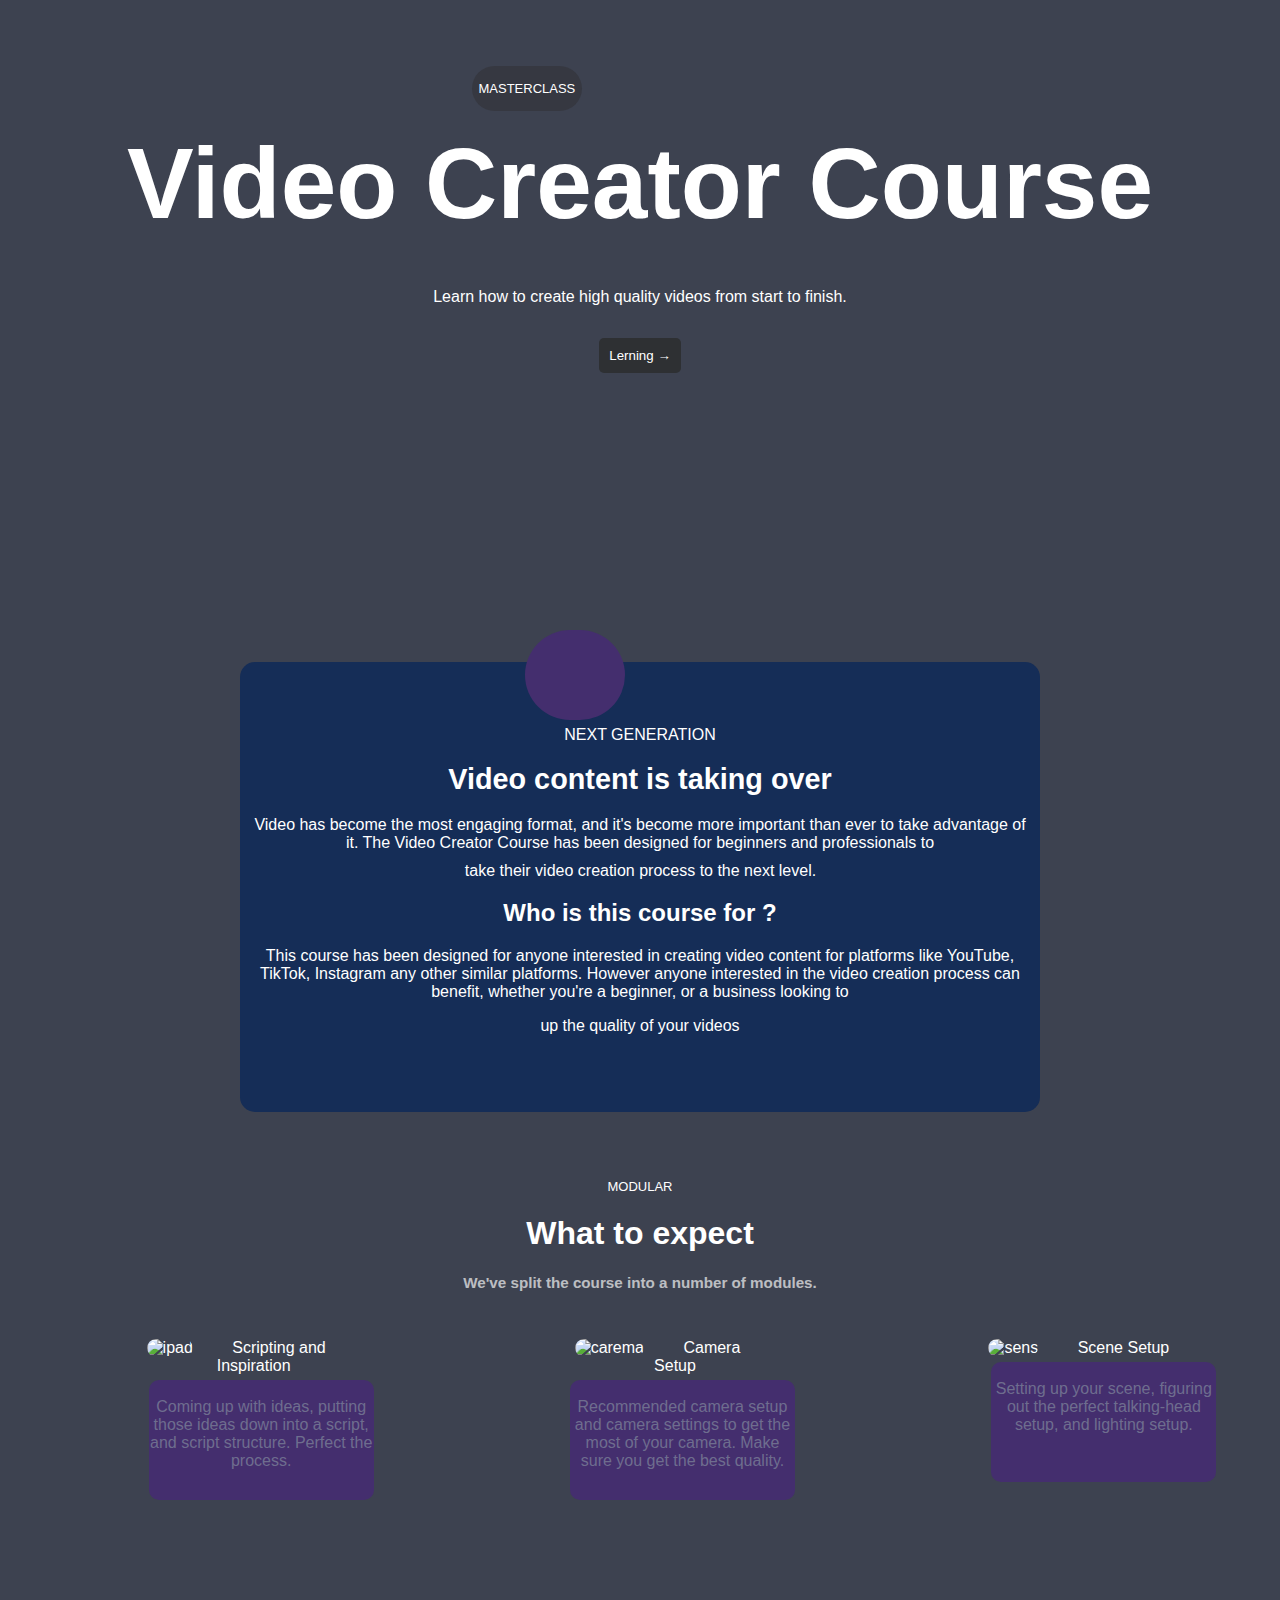
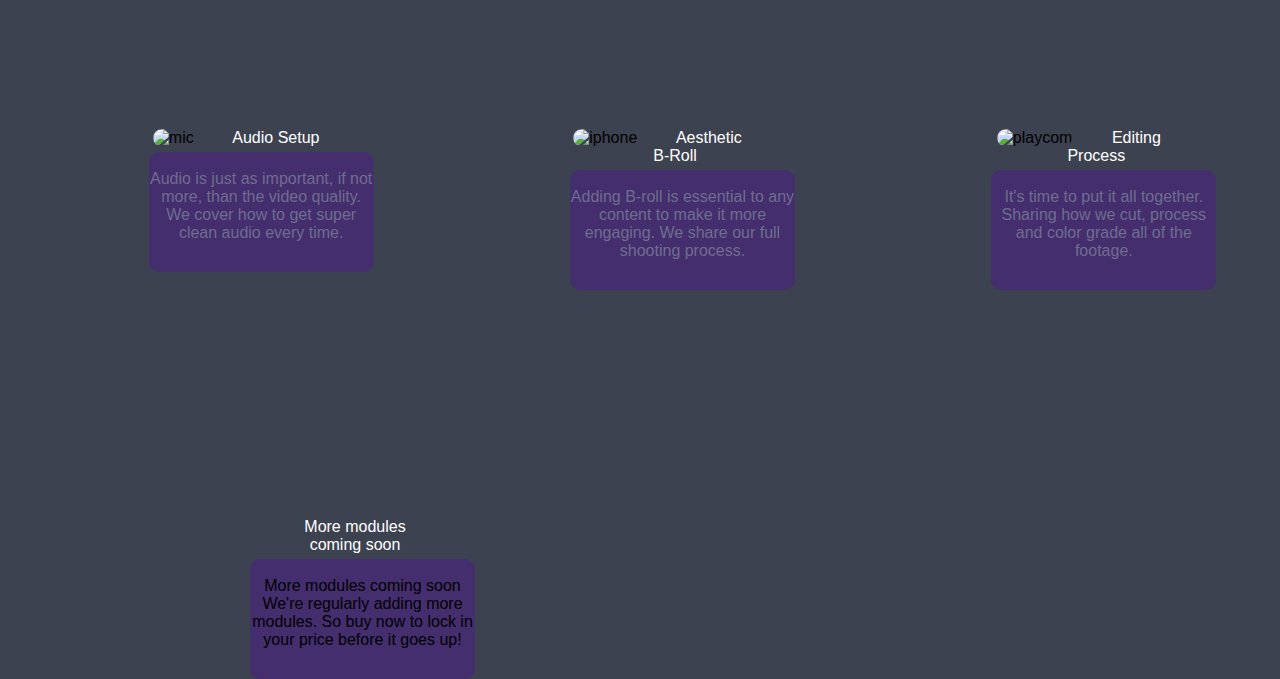
==== project/homework.html @ b9a8cc49 "first commit" ====
<!DOCTYPE html>
<html lang="en">
  <head>
    <meta charset="UTF-8" />
    <meta name="viewport" content="width=device-width, initial-scale=1.0" />
    <link rel="stylesheet" href="style.css" />
    <title>Video Creator Course 63050007</title>
  </head>
  <body>
    <section class="baner">
      <div class="baner-form">
        <br />
        <div class="p"><br />MASTERCLASS</div>
        <h1>Video Creator Course</h1>
        <p2>Learn how to create high quality videos from start to finish. </p2>
        <br />
        <button class="bu">Lerning →</button>
      </div>
    </section>
    <br />
    <br />
    <br />
    <section class="blog">
      <br />
      <br />
      <br />
      <p class="h">NEXT GENERATION</p>
      <h1 >Video content is taking over</h1>
      <p>
        Video has become the most engaging format, and it's become more
        important than ever to take advantage of it. The Video Creator Course
        has been designed for beginners and professionals to 
      </p>
      <p2>take their video
        creation process to the next level.</p>
      <h2>Who is this course for ?</h2>
      <p class="m">
        This course has been designed for anyone interested in creating video
        content for platforms like YouTube, TikTok, Instagram any other similar
        platforms. However anyone interested in the video creation process can
        benefit, whether you're a beginner, or a business looking to 
      </p>
      <p>up the
        quality of your videos</p>
      <ion-icon class="ca" name="videocam-outline"></ion-icon>    
    </section>
    <br /> <br /> <br />
    <section class="blog2">
      <p class="mu">MODULAR</p>
      <h1>What to expect</h1>
      <h2>We've split the course into a number of modules.</h2>
      <br /><br />
      <div class="blockconer">
        <div class="block-gard">
            <img
            src="https://img.rawpixel.com/s3fs-private/rawpixel_images/website_content/k-59-kung-3279-lyj0873-2-advancedtechnology.jpg?w=800&dpr=1&fit=default&crop=default&auto=format&fm=pjpg&q=75&vib=3&con=3&usm=15&bg=F4F4F3&ixlib=js-2.1.2&s=f5a288db44109e0314310173685c83e5"
            alt="ipad"/>
          <p2>Scripting and Inspiration</p2><br>
          <p><br>
            Coming up with ideas, putting those ideas down into a script, and
            script structure. Perfect the process.
          </p>
        </div>
        <div class="block-gard">
          <img
            src="http://www.theblackandblue.com/wp-content/uploads/2013/10/kid_operating_movie_camera.jpg"
            alt="carema"
          />
          <p2>Camera Setup</p2><br>
          <p><br>
            Recommended camera setup and camera settings to get the most of your
            camera. Make sure you get the best quality.
          </p>
        </div>
        <div class="block-gard">
          <img
            src="https://tse1.mm.bing.net/th?id=OIP.Ns9LbgmrVlLv_pUiH7JLTQHaEK&pid=Api&P=0&h=220"
            alt="sens"
          />
          <p2>Scene Setup</p2>
          <p><br>
            Setting up your scene, figuring out the perfect talking-head setup,
            and lighting setup.
          </p>
        </div>
      </div>
    </section>
    <br><br><br><br><br>
    <div class="blockconers">
      <div class="block-gards">
          <img
          src="https://recordingstudio101.com/wp-content/uploads/2021/04/AKG-Pro-Audio-C214-1.jpg"
          alt="mic"
        />
        <p2>Audio Setup</p2><br>
        <p><br>
          Audio is just as important, if not more, than the video quality. We
          cover how to get super clean audio every time.
        </p>
      </div>
      <div class="block-gards">
        <img
        src="https://tse4.mm.bing.net/th?id=OIP.Jkkuqfd3-D4TUouOVemjUQHaEK&pid=Api&P=0&h=220"
        alt="iphone"
        />
        <p2>Aesthetic B-Roll</p2><br>
        <p><br>
          Adding B-roll is essential to any content to make it more engaging. We
          share our full shooting process.
        </p>
      </div>
      <div class="block-gards">
        <img
        src="https://tse3.mm.bing.net/th?id=OIP.P5r7EMA0NoFdcn5bW7UGUQHaE8&pid=Api&P=0&h=220"
        alt="playcom"
        />
        <p2>Editing Process</p2>
        <p><br>
          It's time to put it all together. Sharing how we cut, process and
          color grade all of the footage.
        </p>
      </div>
    </div>
    <div class="blockconerss">
      <div class="block-gardss"><br>
        <p2>More modules coming soon</p2><br>
        <p><br>
          More modules coming soon
          We're regularly adding more modules. So buy now to lock in your price before it goes up!
        </p>
      </div>
    </div>
  </section>
    <script
      type="module"
      src="https://unpkg.com/ionicons@7.1.0/dist/ionicons/ionicons.esm.js"
    ></script>
    <script
      nomodule
      src="https://unpkg.com/ionicons@7.1.0/dist/ionicons/ionicons.js"
    ></script>
  </body>
</html>
---- project/style.css ----
body {
  background-color: rgb(61, 66, 80);
  font-family: Lucida, sans-serif;
}
.baner {
  height: 600px;
  width: 100%;
  background-image: url(https://50wheel.com/wp-content/uploads/2018/04/evaluating-video-content-creation.jpg);
  background-size: cover;
  background-position: top center top;
  display: flex;
  justify-content: center;
}
.baner-form {
  font-size: 50px;
  color: white;
  text-align: center;
}
.baner-form > p2 {
  font-size: medium;
  color: white;
  text-align: right;
}
.baner-form > h1 {
  margin: 15px;
}
.baner-form > button {
  background-color: rgb(46, 48, 51);
  color: white;
  border-radius: 5px;
  border: none;
  padding: 10px;
  text-align: center;
}

.bu:hover {
  background-color: rgb(155, 169, 197);
  cursor: pointer;
  border: none;
}
.p {
  font-size: small;
  background-color: rgba(44, 41, 41, 0.39);
  height: 45px;
  width: 110px;
  border-radius: 25px;
  position: relative;
  left: 360px;
  background-size: cover;
}
.blog {
  height: 450px;
  width: 800px;
  color: white;
  background-color: rgb(21, 45, 87);
  text-align: center;
  margin: auto;
  border-radius: 15px;
}
.h {
  color: rgba(132, 143, 160, 0.671);
}

.blog > h2 {
  font-size: 180%;
}

.blog > h1 {
  font-size: 180%;
}
.blog > p2 {
  font-size: medium;
  margin: 1px;
  color: white;
}

.blog > p {
  font-size: medium;
  margin: 10px;
  color: white;
}
.m {
  color: white;
}
.blog2 {
  text-align: center;
  color: white;
}

.mu {
  color: white;
  font-size: small;
}
.blockconer {
  display: grid;
  grid-template-columns: auto auto auto;
  text-align: center;
}
.blog2 > h1 {
  font-size: 200%;
}

.blog2 > h2 {
  font-size: 95%;
  color: rgba(255, 255, 255, 0.671);
}
.block-gard {
  margin: auto;
  width: 150px;
  height: 300px;
}
.block-gard > img {
  width: 150%;
  height: 180px;
  object-fit: cover;
  border-radius: 25px;
}
.block-gard > p {
  background-color: rgb(68, 46, 110);
  position: relative;

  text-align: center;
  position: static;
  color: rgba(132, 143, 160, 0.671);
  width: 150%;
  height: 120px;
  margin: 5px;
  border-radius: 10px;
}
.block-gard > p2 {
  position: relative;

  left: 35px;
  text-align: center;
  color: white;
}

.block-gards {
  margin: auto;
  width: 150px;
  height: 300px;
}
.block-gards > img {
  width: 150%;
  height: 180px;
  object-fit: cover;
  border-radius: 25px;
}
.block-gards > p {
  background-color: rgb(68, 46, 110);
  position: relative;

  text-align: center;
  position: static;
  color: rgba(132, 143, 160, 0.671);
  width: 150%;
  height: 120px;
  margin: 5px;
  border-radius: 10px;
}
.block-gards > p2 {
  position: relative;

  left: 35px;
  text-align: center;
  color: white;
}
.blockconers {
  display: grid;
  grid-template-columns: auto auto auto;
  text-align: center;
}

.ca {
  background-color: rgb(68, 46, 110);
  border-radius: 80px;
  width: 100px;
  height: 90px;
  font-size: 250%;
  position: absolute;
  top: 630px;
  left: 525px;
}

.block-gardss > p2 {
  position: relative;
  left: 35px;
  text-align: center;
  color: white;
}
.blockconerss {
  width: 150px;
  height: 120px;
  position: absolute;
  top: 2100px;
  left: 245px;
  text-align: center;
}

.block-gardss > p {
  background-color: rgb(68, 46, 110);
  position: relative;
  text-align: center;
  position: static;
  color: black;
  width: 150%;
  height: 120px;
  margin: 5px;
  border-radius: 10px;
}
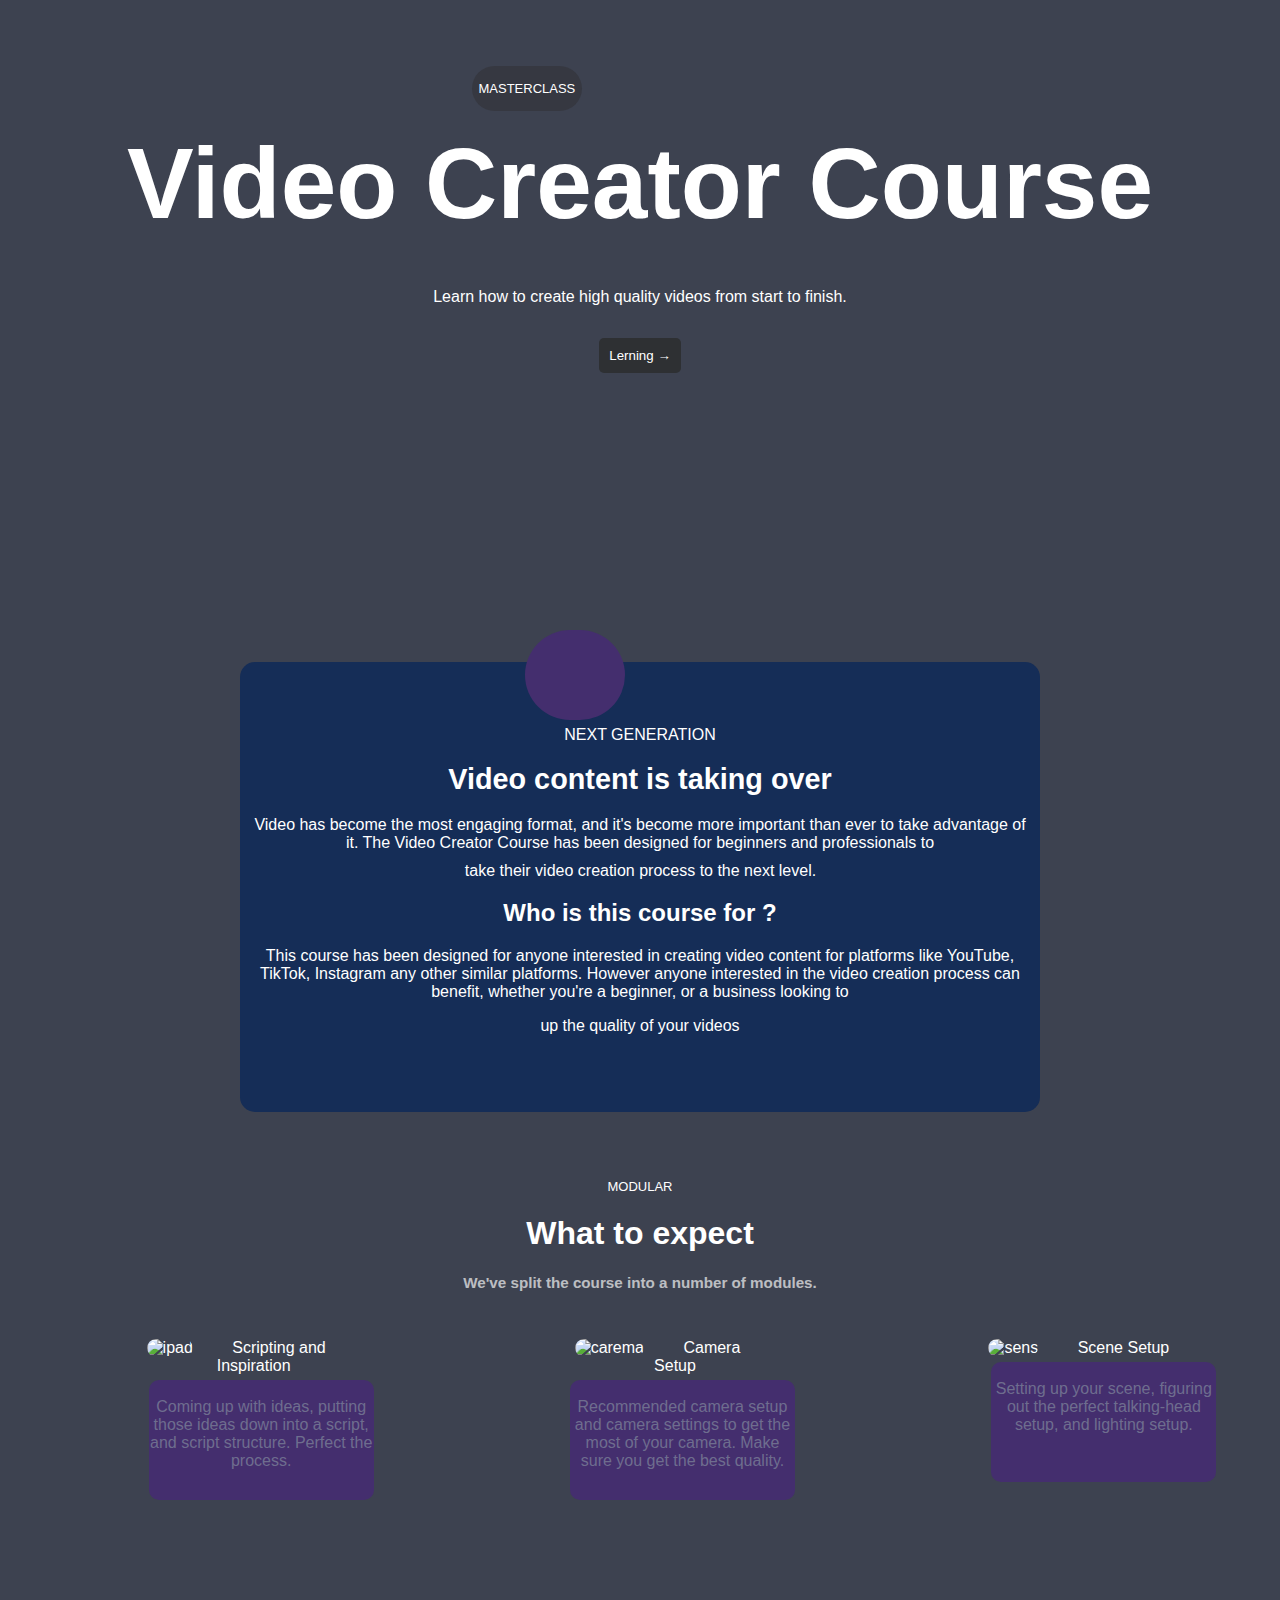
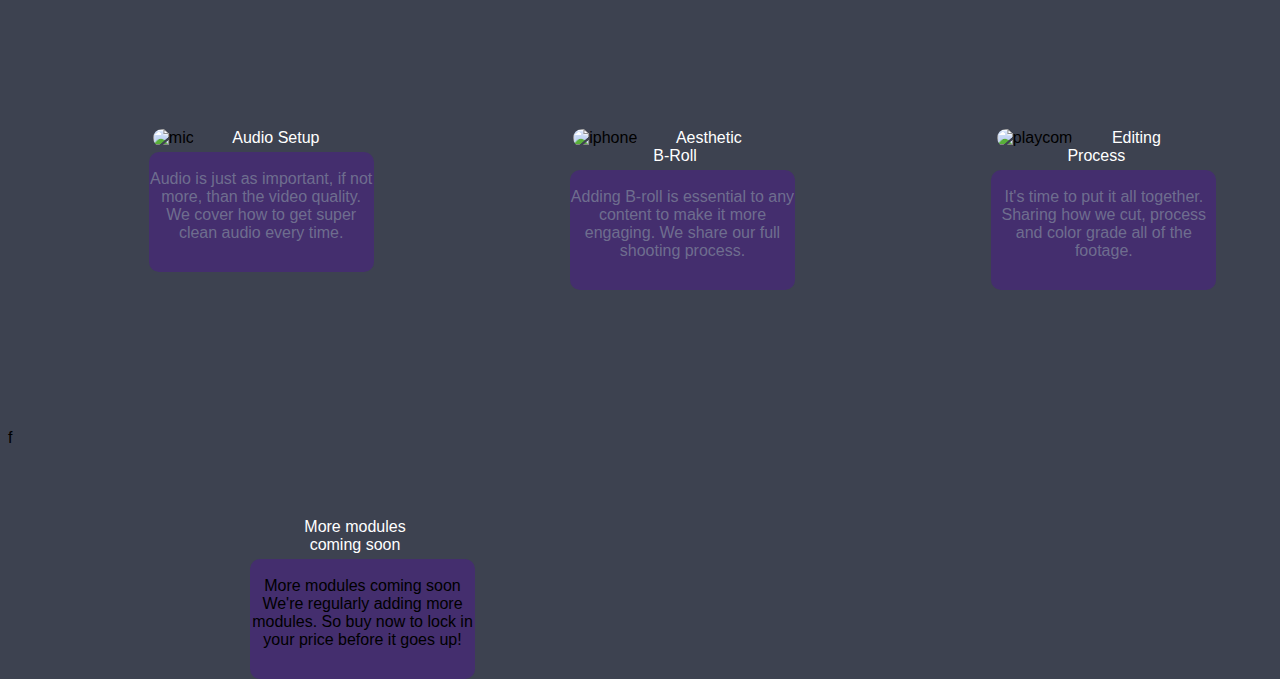
==== commit 07e437f0: "edit" ====
--- a/project/homework.html
+++ b/project/homework.html
@@ -131,6 +131,7 @@
       </div>
     </div>
   </section>
+  f
     <script
       type="module"
       src="https://unpkg.com/ionicons@7.1.0/dist/ionicons/ionicons.esm.js"
